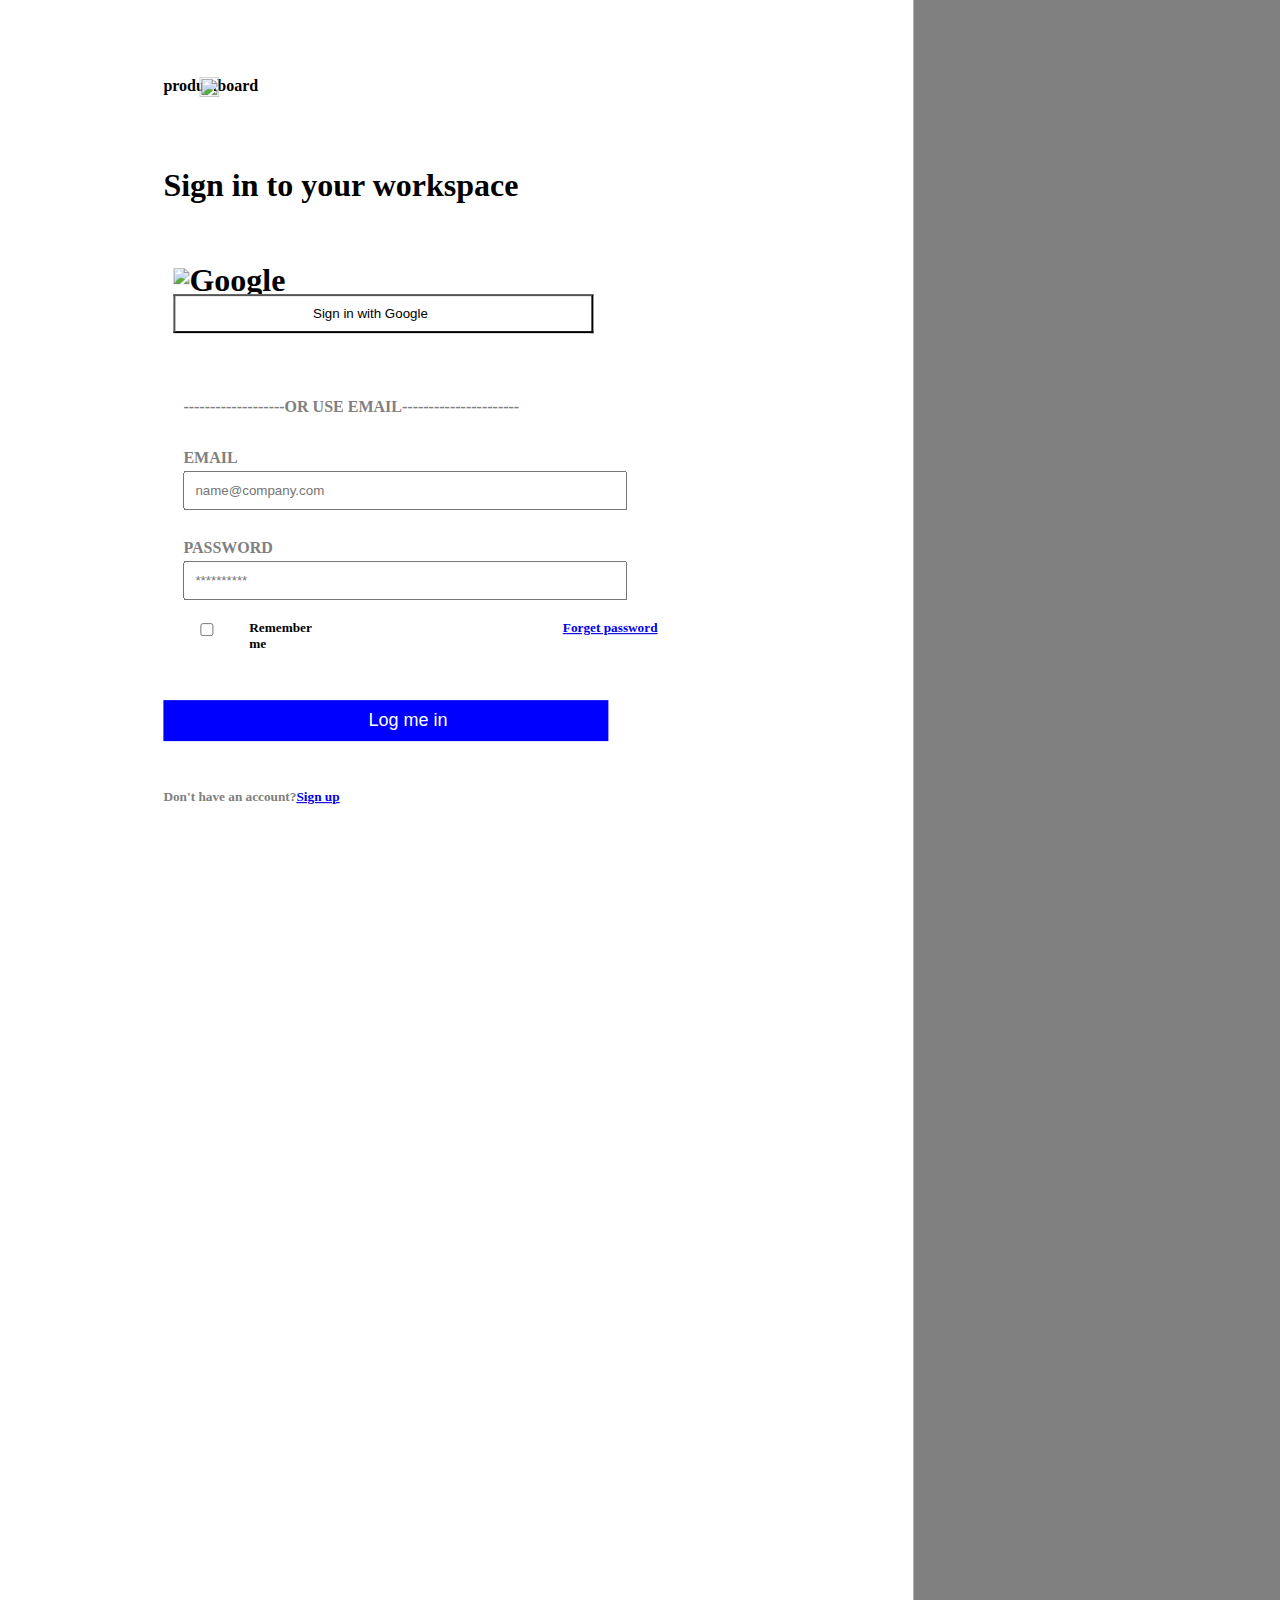
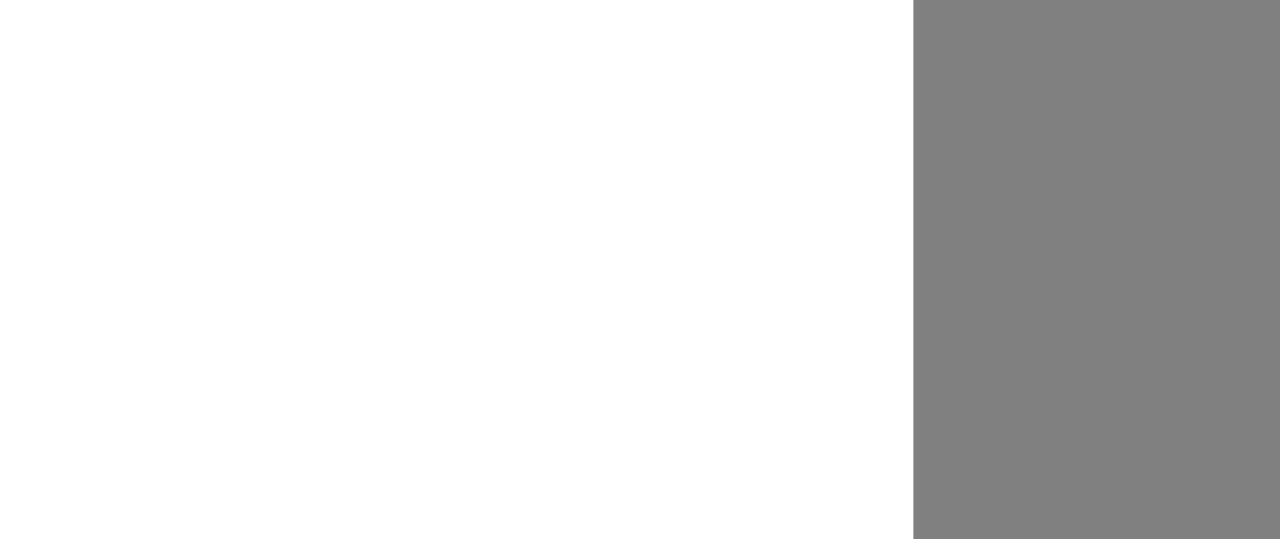
==== index.html @ 983efbea "html assignment" ====
<!DOCTYPE HTML>
<html>
<head>
<title>productboard</title>
<link href="style.css" rel="stylesheet">

 
</head>
<body>
    <div class="box">


<br><br> 
<img src="logo.png" class="logo " 
<h2><b>    productboard</b></h2>
<br><br><br><br><br>
<h1>Sign in to your workspace</h1>
<br><br><br>
<h4>
    <form name="log" onsubmit="return vfun()">
            
           <h1>
            <div class="signIn">
            <img src="google.png" alt="Google"> 
            <input type="button" value="         Sign in with Google                " <a href="https://accounts.google.com/o/oauth2/auth/oauthchooseaccount?access_type=offline&client_id=283735312734-ckfip7j1ia92sbhgsc0ra0sn2hum58m8.apps.googleusercontent.com&prompt=select_account&redirect_uri=https%3A%2F%2Fapp.productboard.com%2Fusers%2Fauth%2Fgoogle_oauth2%2Fcallback&response_type=code&scope=email%20profile&state=84835362ee567f98b4550734a66e65cc237882ee83f81dd0&service=lso&o2v=1&flowName=GeneralOAuthFlow"></a> 
        </div>
            <br><br>
    </h1> 
        <div>
            <h4>
                <label>-------------------OR USE EMAIL----------------------</label>
                <br><br>
            <label>EMAIL</label>
            <br>
            <input type="email"  name="email" placeholder="name@company.com">
            <br><br>
            <label>PASSWORD</label>
            <br>
            <input type="password" name="PASSWORD" placeholder="**********">
        </div>
    </h4>
    <h5>
        <div id="rem">
            <div class="checkbox">
        <input type="checkbox"name="Remember">Remember me</div>
        <label><u><a href="https://app.productboard.com/password_resets/new">Forget password</a></u></label></div>
            <br><br><br>
            
            <div id="errorbox"></div>
            <input type="submit" name="submit" value="                                       Log me in                                        ">
            <br><br><br><br>
          <label> Don't have an account?<u><a href="https://app.productboard.com/register">Sign up</a></u></label> 
        </h5>

    </form>
    <br><br><br>
</h4>

</div>



<body>



</html>
---- style.css ----
body{

    background-color: gray;
    text-align: left;
    
}
.box{
    background-color:white;
    top:50%;
    
    position:absolute;
    transform:translate(-10%,-50%);
    box-sizing:border-box;
    padding: 100% 20%;
    text-align:left;
    
}
.logo{
    width: 20px;
    height: 20px;
    position: absolute;
    left:29%;
}
input{
    width: 85%;
    padding: 10px;
     
    
}
 log{
    padding: 20px;
    display: block;
 }
 label{
    color: grey;
 }
  input[type="button"]{
    background-color: white;
    padding: 10px; 
  }
  input[type="button"]:hover{
    cursor: pointer;
    background:whitesmoke;
  }
  input[type="submit"]{
    background-color: blue;
    color: white;
    font-style: bold;
    width: 90%;
    font-size: large;
    border: none;

  }
  input[type="submit"]:hover{
    cursor: pointer;
    background: #0097a7;
  }
  
  h2{
    text-align:left;
    margin: auto;
}
h1{
    text-align: left;
    margin: auto;
}
h4{
    text-align:left;
    line-height: 1.6em;
    padding: 10px;
    width: 100%;
    margin: auto;
    display: block;
   
    
}
h5{
    text-align-last:left;
    margin: auto;
}
#rem{
    
    display: flex;
    justify-content:space-between;
    align-items:flex-start;
}
.checkbox{
    display: flex;
   
    align-items:flex-start;
    
    width:30%;

}
.signIn{
    justify-content: center;
}
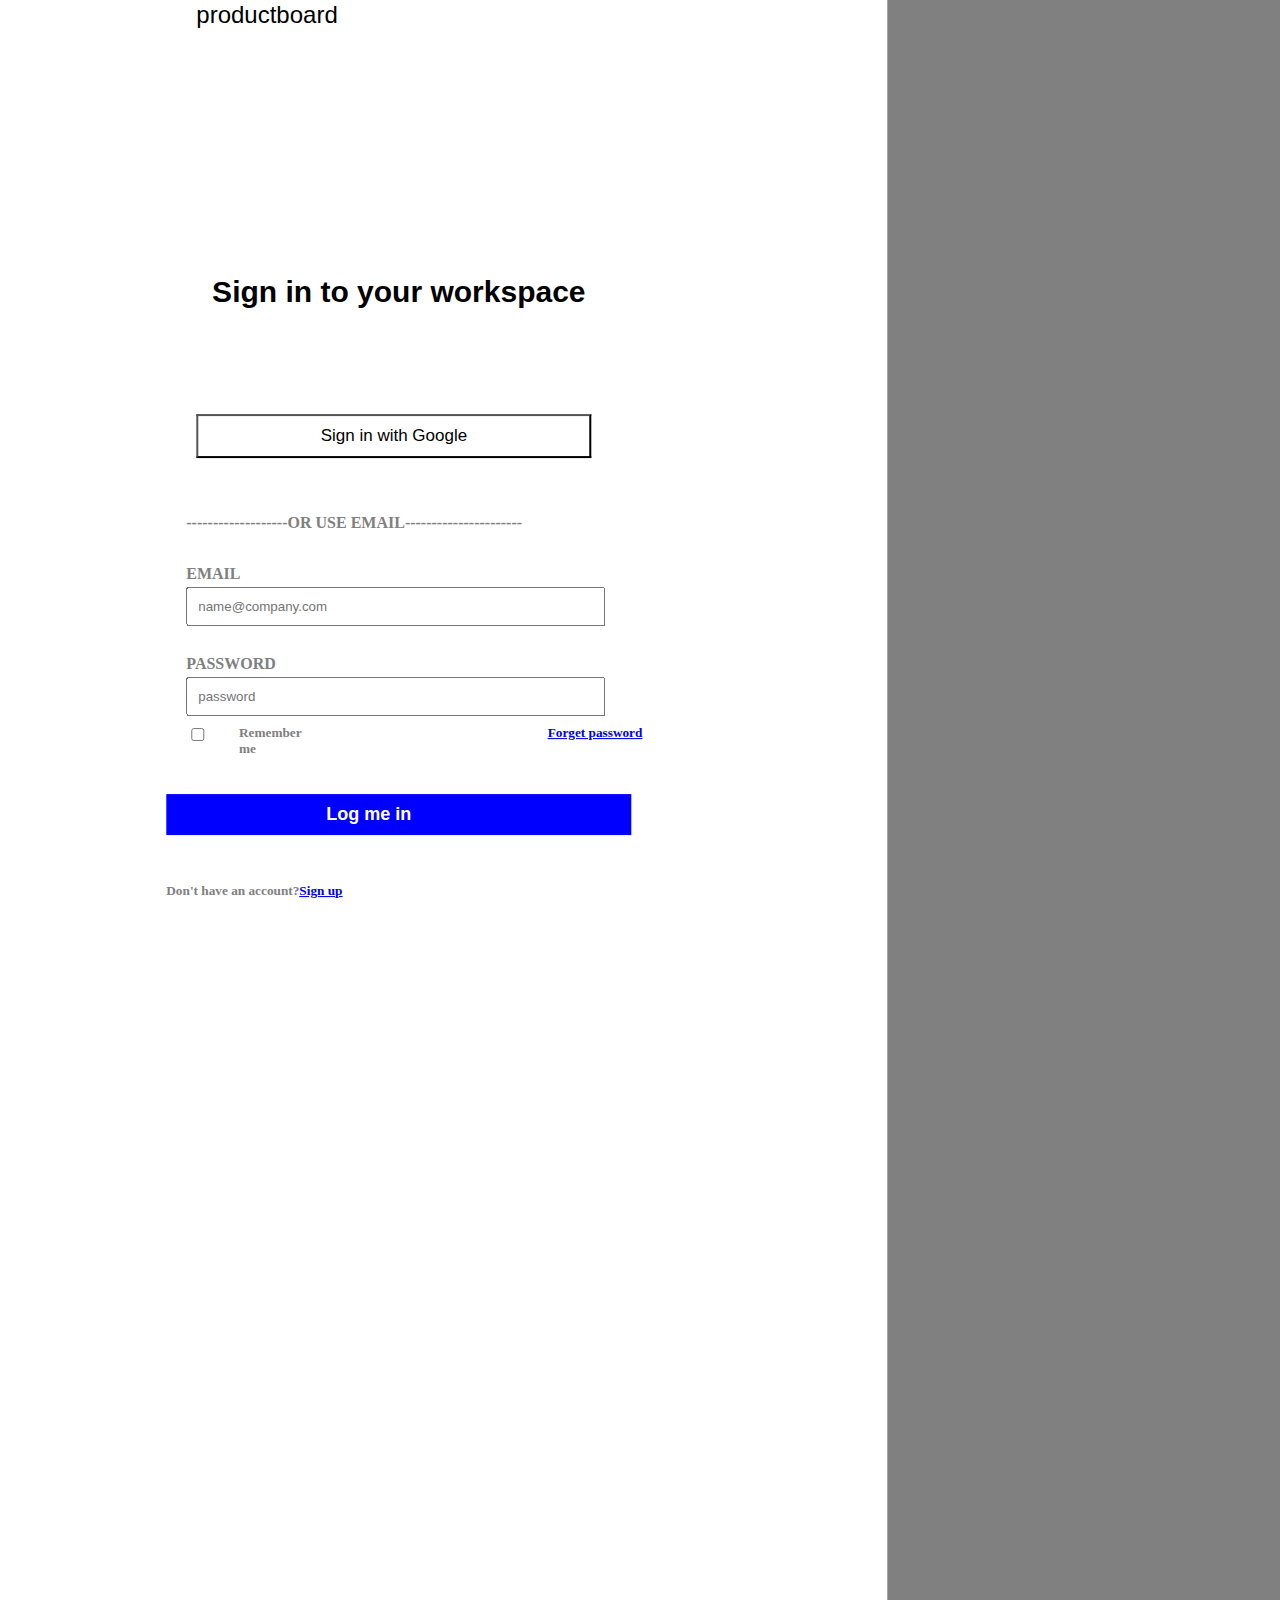
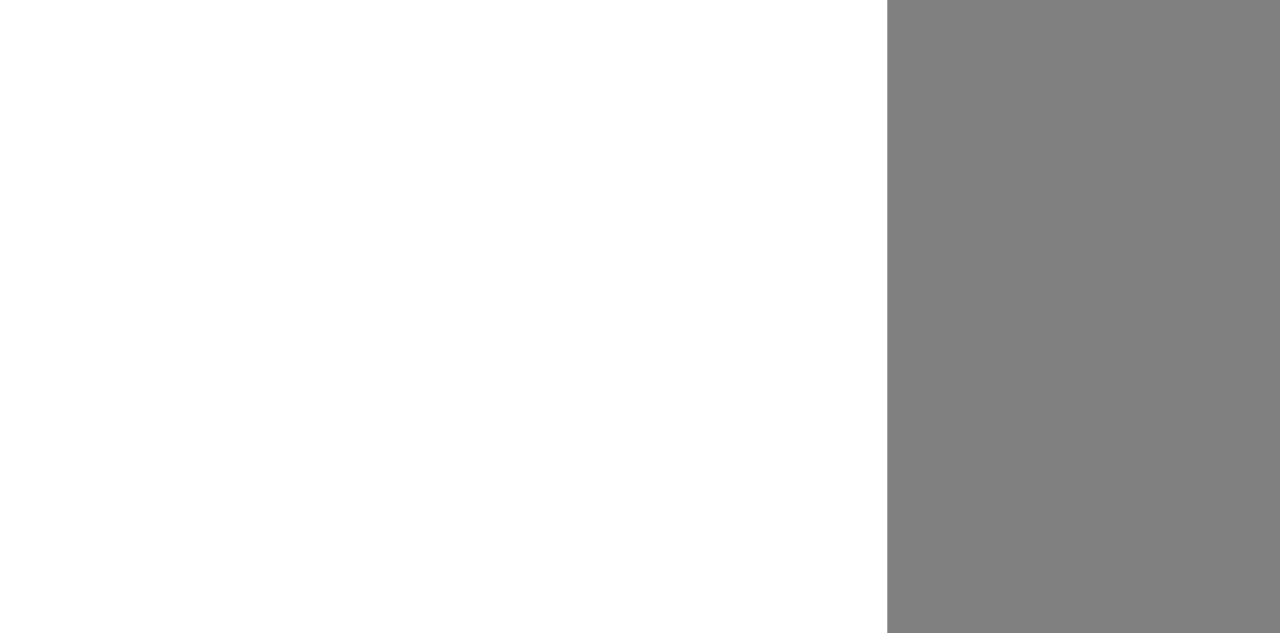
==== commit c1d47625: "new html" ====
--- a/index.html
+++ b/index.html
@@ -7,24 +7,24 @@
  
 </head>
 <body>
-    <div class="box">
-
-
-<br><br> 
-<img src="logo.png" class="logo " 
-<h2><b>    productboard</b></h2>
-<br><br><br><br><br>
-<h1>Sign in to your workspace</h1>
+   <div class="box"> 
+    <div class="product">
+        
+        <p class="pro"> productboard</p>
+    </div>
+<br><br><br><br><br><br><br><br><br>
+<p class="sign">Sign in to your workspace</p>
 <br><br><br>
 <h4>
     <form name="log" onsubmit="return vfun()">
             
            <h1>
             <div class="signIn">
-            <img src="google.png" alt="Google"> 
-            <input type="button" value="         Sign in with Google                " <a href="https://accounts.google.com/o/oauth2/auth/oauthchooseaccount?access_type=offline&client_id=283735312734-ckfip7j1ia92sbhgsc0ra0sn2hum58m8.apps.googleusercontent.com&prompt=select_account&redirect_uri=https%3A%2F%2Fapp.productboard.com%2Fusers%2Fauth%2Fgoogle_oauth2%2Fcallback&response_type=code&scope=email%20profile&state=84835362ee567f98b4550734a66e65cc237882ee83f81dd0&service=lso&o2v=1&flowName=GeneralOAuthFlow"></a> 
+                
+                
+             <input type="button" value="Sign in with Google"<a href="https://accounts.google.com/o/oauth2/auth/oauthchooseaccount?access_type=offline&client_id=283735312734-ckfip7j1ia92sbhgsc0ra0sn2hum58m8.apps.googleusercontent.com&prompt=select_account&redirect_uri=https%3A%2F%2Fapp.productboard.com%2Fusers%2Fauth%2Fgoogle_oauth2%2Fcallback&response_type=code&scope=email%20profile&state=84835362ee567f98b4550734a66e65cc237882ee83f81dd0&service=lso&o2v=1&flowName=GeneralOAuthFlow"></a> 
         </div>
-            <br><br>
+            
     </h1> 
         <div>
             <h4>
@@ -36,7 +36,7 @@
             <br><br>
             <label>PASSWORD</label>
             <br>
-            <input type="password" name="PASSWORD" placeholder="**********">
+            <input type="password" name="PASSWORD" placeholder="password">
         </div>
     </h4>
     <h5>
@@ -47,7 +47,7 @@
             <br><br><br>
             
             <div id="errorbox"></div>
-            <input type="submit" name="submit" value="                                       Log me in                                        ">
+            <input type="submit" name="submit" value="                              Log me in                                          ">
             <br><br><br><br>
           <label> Don't have an account?<u><a href="https://app.productboard.com/register">Sign up</a></u></label> 
         </h5>
--- a/style.css
+++ b/style.css
@@ -2,8 +2,10 @@
 
     background-color: gray;
     text-align: left;
+    background-image: url("back.jpg");
     
 }
+
 .box{
     background-color:white;
     top:50%;
@@ -13,30 +15,29 @@
     box-sizing:border-box;
     padding: 100% 20%;
     text-align:left;
+    display: flex;
+    flex-direction: column;
     
 }
-.logo{
-    width: 20px;
-    height: 20px;
-    position: absolute;
-    left:29%;
-}
+
 input{
     width: 85%;
     padding: 10px;
      
     
 }
- log{
-    padding: 20px;
-    display: block;
- }
  label{
     color: grey;
  }
   input[type="button"]{
     background-color: white;
     padding: 10px; 
+    background-image: url("google.png");
+    background-repeat: no-repeat;
+    background-size: 14px;
+    background-position: 90px;
+    font-size: 17px;
+    margin: 20px;
   }
   input[type="button"]:hover{
     cursor: pointer;
@@ -45,8 +46,8 @@
   input[type="submit"]{
     background-color: blue;
     color: white;
-    font-style: bold;
-    width: 90%;
+    font-weight: bold;
+    width: 100%;
     font-size: large;
     border: none;
 
@@ -56,13 +57,27 @@
     background: #0097a7;
   }
   
-  h2{
+  p[class="pro"]{
+    
+    font-family: sans-serif;
+    font-size: 150%;
+    background-image: url("logo.png");
+    background-repeat:no-repeat;
+    background-size: 26px;
+    background-position:3px;
+    padding: 30px;
+    
+  }
+
+p[class="sign"]{
     text-align:left;
     margin: auto;
-}
-h1{
-    text-align: left;
-    margin: auto;
+    padding-top:30px;
+    font-size: 30px;
+    font-weight: bold;
+    font-family:'Gill Sans', 'Gill Sans MT', Calibri, 'Trebuchet MS', sans-serif;
+    
+    
 }
 h4{
     text-align:left;
@@ -83,17 +98,15 @@
     display: flex;
     justify-content:space-between;
     align-items:flex-start;
+    margin: -11px;
+    color: gray;
 }
 .checkbox{
     display: flex;
+    color: gray;
    
     align-items:flex-start;
     
     width:30%;
 
 }
-.signIn{
-    justify-content: center;
-}
-
-
